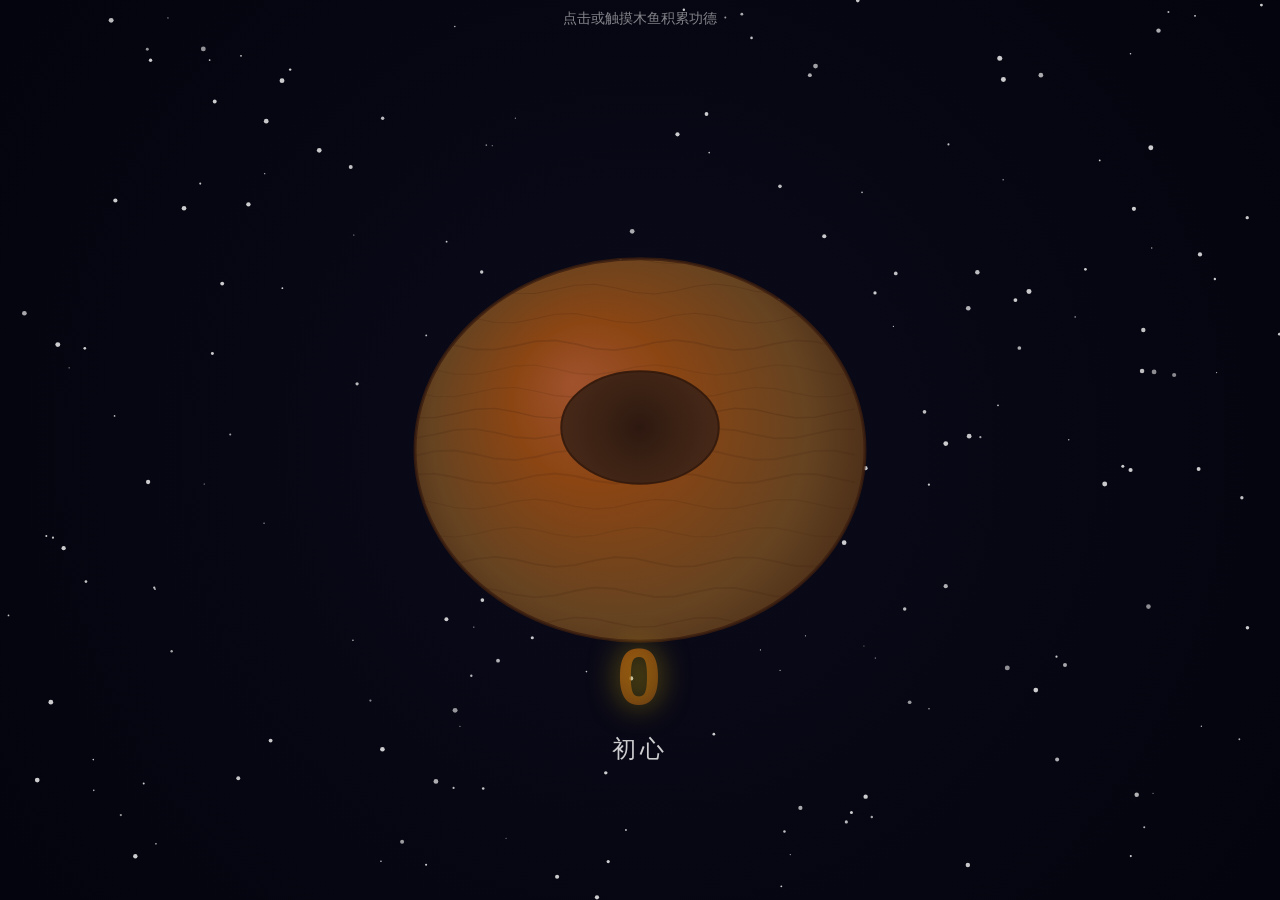
==== muyu/index.html @ 573bbde0 "rename" ====
<!doctype html>
<html lang="zh-CN">
  <head>
    <meta charset="UTF-8" />
    <meta
      name="viewport"
      content="width=device-width, initial-scale=1.0, maximum-scale=1.0, user-scalable=no"
    />
    <title>无限进化·仿真木鱼</title>
    <style>
      :root {
        --phase1-primary: #8b4513;
        --phase1-secondary: #a0522d;
        --phase2-primary: #cd7f32;
        --phase2-secondary: #ffd700;
        --phase3-primary: #00ffff;
        --phase3-secondary: #ff00ff;
        --phase4-primary: #9400d3;
        --phase4-secondary: #4b0082;
      }

      * {
        margin: 0;
        padding: 0;
        box-sizing: border-box;
        -webkit-tap-highlight-color: transparent;
      }

      html,
      body {
        width: 100%;
        height: 100%;
        overflow: hidden;
        font-family: "PingFang SC", "Microsoft YaHei", sans-serif;
        background: #0a0a0f;
        touch-action: none;
        user-select: none;
        -webkit-user-select: none;
      }

      #mainCanvas {
        position: fixed;
        top: 0;
        left: 0;
        width: 100%;
        height: 100%;
        touch-action: none;
      }

      .ui-layer {
        position: fixed;
        pointer-events: none;
        z-index: 10;
      }

      #counter {
        bottom: 15%;
        left: 50%;
        transform: translateX(-50%);
        text-align: center;
        color: #fff;
      }

      #meritCount {
        font-size: clamp(48px, 12vw, 80px);
        font-weight: 900;
        background: linear-gradient(135deg, #ffd700, #ffa500);
        -webkit-background-clip: text;
        -webkit-text-fill-color: transparent;
        background-clip: text;
        text-shadow: 0 0 30px rgba(255, 215, 0, 0.5);
        letter-spacing: 2px;
      }

      #phaseName {
        font-size: clamp(16px, 4vw, 24px);
        margin-top: 10px;
        opacity: 0.8;
        letter-spacing: 4px;
        transition: all 0.5s ease;
      }

      #combo {
        top: 20%;
        left: 50%;
        transform: translateX(-50%);
        font-size: clamp(32px, 8vw, 64px);
        font-weight: 900;
        color: #ff4500;
        text-shadow:
          0 0 20px #ff4500,
          0 0 40px #ff6347;
        opacity: 0;
        transition: opacity 0.3s ease;
      }

      #combo.active {
        opacity: 1;
        animation: comboPulse 0.3s ease infinite;
      }

      @keyframes comboPulse {
        0%,
        100% {
          transform: translateX(-50%) scale(1);
        }
        50% {
          transform: translateX(-50%) scale(1.2);
        }
      }

      .float-text {
        position: fixed;
        font-size: clamp(20px, 5vw, 32px);
        font-weight: bold;
        pointer-events: none;
        z-index: 20;
        animation: floatUp 1.5s ease-out forwards;
      }

      @keyframes floatUp {
        0% {
          opacity: 1;
          transform: translateY(0) scale(1);
        }
        100% {
          opacity: 0;
          transform: translateY(-100px) scale(1.5);
        }
      }

      .zen-quote {
        position: fixed;
        left: 50%;
        top: 40%;
        transform: translate(-50%, -50%);
        font-size: clamp(18px, 4.5vw, 28px);
        color: #e0e0e0;
        text-align: center;
        pointer-events: none;
        z-index: 15;
        opacity: 0;
        white-space: nowrap;
        text-shadow: 0 0 10px rgba(255, 255, 255, 0.5);
      }

      .zen-quote.show {
        animation: zenFade 4s ease-in-out forwards;
      }

      @keyframes zenFade {
        0% {
          opacity: 0;
          transform: translate(-50%, -50%) translateY(20px);
        }
        20% {
          opacity: 1;
          transform: translate(-50%, -50%) translateY(0);
        }
        80% {
          opacity: 1;
        }
        100% {
          opacity: 0;
          transform: translate(-50%, -50%) translateY(-30px);
        }
      }

      #instructions {
        top: 10px;
        left: 50%;
        transform: translateX(-50%);
        font-size: 14px;
        color: rgba(255, 255, 255, 0.5);
        text-align: center;
      }
    </style>
  </head>
  <body>
    <canvas id="mainCanvas"></canvas>

    <div id="counter" class="ui-layer">
      <div id="meritCount">0</div>
      <div id="phaseName">初心</div>
    </div>

    <div id="combo" class="ui-layer"></div>

    <div id="instructions" class="ui-layer">点击或触摸木鱼积累功德</div>

    <script>
      ;(function () {
        "use strict"

        const State = {
          meritCount: 0,
          phase: 1,
          combo: 0,
          lastHitTime: 0,
          comboTimer: null,
          isPressed: false,
          springX: 0,
          springY: 0,
          springVx: 0,
          springVy: 0,
          deformation: 0,
          rotation: 0,
          glowIntensity: 0,
          particles: [],
          stars: [],
          codeRainChars: [],
          zenQuotes: [
            "Debug 即是修行",
            "404 Not Found, But Peace Found",
            "心无 Bug 自凉",
            "代码本无相，功德在其中",
            "变量皆空，常量永恒",
            "递归深处见真我",
            "内存释放，执念亦放",
            "算法无边，回向众生",
            "Git Push，业力清零",
            "编译通过，立地成佛",
          ],
        }

        const SPRING_CONFIG = {
          1: { stiffness: 0.15, damping: 0.85 },
          2: { stiffness: 0.25, damping: 0.8 },
          3: { stiffness: 0.1, damping: 0.7 },
          4: { stiffness: 0.05, damping: 0.6 },
        }

        const canvas = document.getElementById("mainCanvas")
        const ctx = canvas.getContext("2d")
        const meritCountEl = document.getElementById("meritCount")
        const phaseNameEl = document.getElementById("phaseName")
        const comboEl = document.getElementById("combo")

        let width, height, centerX, centerY, mokugyoRadius

        class AudioEngine {
          constructor() {
            this.ctx = null
            this.initialized = false
          }

          init() {
            if (this.initialized) return
            try {
              this.ctx = new (
                window.AudioContext || window.webkitAudioContext
              )()
              this.initialized = true
            } catch (e) {
              console.warn("Web Audio API not supported")
            }
          }

          playWoodSound() {
            if (!this.ctx) return
            const now = this.ctx.currentTime

            const osc = this.ctx.createOscillator()
            const gain = this.ctx.createGain()
            const filter = this.ctx.createBiquadFilter()

            osc.type = "triangle"
            osc.frequency.setValueAtTime(180, now)
            osc.frequency.exponentialRampToValueAtTime(80, now + 0.15)

            filter.type = "lowpass"
            filter.frequency.setValueAtTime(800, now)
            filter.Q.value = 1

            gain.gain.setValueAtTime(0.6, now)
            gain.gain.exponentialRampToValueAtTime(0.01, now + 0.3)

            osc.connect(filter)
            filter.connect(gain)
            gain.connect(this.ctx.destination)

            osc.start(now)
            osc.stop(now + 0.3)
          }

          playBronzeSound() {
            if (!this.ctx) return
            const now = this.ctx.currentTime

            const osc1 = this.ctx.createOscillator()
            const osc2 = this.ctx.createOscillator()
            const gain = this.ctx.createGain()
            const filter = this.ctx.createBiquadFilter()

            osc1.type = "square"
            osc1.frequency.setValueAtTime(880, now)
            osc2.type = "sine"
            osc2.frequency.setValueAtTime(1320, now)

            filter.type = "highpass"
            filter.frequency.setValueAtTime(400, now)

            gain.gain.setValueAtTime(0.3, now)
            gain.gain.exponentialRampToValueAtTime(0.01, now + 0.8)

            osc1.connect(filter)
            osc2.connect(filter)
            filter.connect(gain)
            gain.connect(this.ctx.destination)

            osc1.start(now)
            osc1.stop(now + 0.1)
            osc2.start(now)
            osc2.stop(now + 0.8)

            this.playReverb()
          }

          playReverb() {
            if (!this.ctx) return
            const now = this.ctx.currentTime
            const convolver = this.ctx.createConvolver()
            const rate = this.ctx.sampleRate
            const length = rate * 1.5
            const impulse = this.ctx.createBuffer(2, length, rate)

            for (let channel = 0; channel < 2; channel++) {
              const channelData = impulse.getChannelData(channel)
              for (let i = 0; i < length; i++) {
                channelData[i] =
                  (Math.random() * 2 - 1) * Math.pow(1 - i / length, 2)
              }
            }

            convolver.buffer = impulse
            const gain = this.ctx.createGain()
            gain.gain.setValueAtTime(0.15, now)

            const noise = this.ctx.createOscillator()
            noise.frequency.setValueAtTime(440, now)
            const noiseGain = this.ctx.createGain()
            noiseGain.gain.setValueAtTime(0.05, now)
            noiseGain.gain.exponentialRampToValueAtTime(0.001, now + 0.1)

            noise.connect(noiseGain)
            noiseGain.connect(convolver)
            convolver.connect(gain)
            gain.connect(this.ctx.destination)

            noise.start(now)
            noise.stop(now + 0.1)
          }

          playCyberSound() {
            if (!this.ctx) return
            const now = this.ctx.currentTime

            const carrier = this.ctx.createOscillator()
            const modulator = this.ctx.createOscillator()
            const modGain = this.ctx.createGain()
            const gain = this.ctx.createGain()

            carrier.type = "sine"
            carrier.frequency.setValueAtTime(440, now)

            modulator.type = "sine"
            modulator.frequency.setValueAtTime(110, now)

            modGain.gain.setValueAtTime(200, now)

            gain.gain.setValueAtTime(0.4, now)
            gain.gain.exponentialRampToValueAtTime(0.01, now + 0.5)

            modulator.connect(modGain)
            modGain.connect(carrier.frequency)
            carrier.connect(gain)
            gain.connect(this.ctx.destination)

            carrier.start(now)
            modulator.start(now)
            carrier.stop(now + 0.5)
            modulator.stop(now + 0.5)
          }

          playCosmicSound() {
            if (!this.ctx) return
            const now = this.ctx.currentTime

            const frequencies = [65.41, 82.41, 98, 130.81]
            const masterGain = this.ctx.createGain()
            masterGain.gain.setValueAtTime(0.2, now)
            masterGain.gain.exponentialRampToValueAtTime(0.01, now + 2)

            frequencies.forEach((freq, i) => {
              const osc = this.ctx.createOscillator()
              const gain = this.ctx.createGain()
              const lfo = this.ctx.createOscillator()
              const lfoGain = this.ctx.createGain()

              osc.type = "sine"
              osc.frequency.setValueAtTime(freq, now)

              lfo.type = "sine"
              lfo.frequency.setValueAtTime(0.5 + i * 0.2, now)

              lfoGain.gain.setValueAtTime(0.1, now)

              gain.gain.setValueAtTime(0.15 / (i + 1), now)

              lfo.connect(lfoGain)
              lfoGain.connect(gain.gain)
              osc.connect(gain)
              gain.connect(masterGain)

              osc.start(now)
              lfo.start(now)
              osc.stop(now + 2)
              lfo.stop(now + 2)
            })

            masterGain.connect(this.ctx.destination)
          }

          play(phase) {
            this.init()
            switch (phase) {
              case 1:
                this.playWoodSound()
                break
              case 2:
                this.playBronzeSound()
                break
              case 3:
                this.playCyberSound()
                break
              case 4:
                this.playCosmicSound()
                break
            }
          }
        }

        const audioEngine = new AudioEngine()

        class Particle {
          constructor(x, y, type) {
            this.x = x
            this.y = y
            this.type = type
            this.life = 1
            this.maxLife = 1

            switch (type) {
              case "wood":
                this.vx = (Math.random() - 0.5) * 4
                this.vy = (Math.random() - 0.5) * 4 - 2
                this.gravity = 0.15
                this.size = Math.random() * 4 + 2
                this.color = `hsl(${25 + Math.random() * 15}, ${50 + Math.random() * 30}%, ${30 + Math.random() * 20}%)`
                this.decay = 0.02
                break
              case "bronze":
                const angle = Math.random() * Math.PI * 2
                const speed = Math.random() * 8 + 4
                this.vx = Math.cos(angle) * speed
                this.vy = Math.sin(angle) * speed
                this.gravity = 0.1
                this.size = Math.random() * 3 + 1
                this.color = `hsl(${40 + Math.random() * 20}, 100%, ${50 + Math.random() * 30}%)`
                this.decay = 0.025
                break
              case "cyber":
                this.vx = (Math.random() - 0.5) * 2
                this.vy = -Math.random() * 4 - 2
                this.gravity = -0.02
                this.size = 12
                this.char = Math.random() > 0.5 ? "0" : "1"
                this.color = Math.random() > 0.5 ? "#00FFFF" : "#FF00FF"
                this.decay = 0.015
                break
              case "cosmic":
                const dx = centerX - x
                const dy = centerY - y
                const dist = Math.sqrt(dx * dx + dy * dy) || 1
                this.vx = (dx / dist) * (Math.random() * 3 + 2)
                this.vy = (dy / dist) * (Math.random() * 3 + 2)
                this.gravity = 0
                this.size = Math.random() * 3 + 1
                this.color = `hsl(${Math.random() * 360}, 80%, 70%)`
                this.decay = 0.02
                break
            }
          }

          update() {
            this.x += this.vx
            this.y += this.vy
            this.vy += this.gravity
            this.life -= this.decay

            if (this.type === "cosmic") {
              const dx = centerX - this.x
              const dy = centerY - this.y
              const dist = Math.sqrt(dx * dx + dy * dy) || 1
              this.vx += (dx / dist) * 0.5
              this.vy += (dy / dist) * 0.5
            }

            return this.life > 0
          }

          draw(ctx) {
            ctx.save()
            ctx.globalAlpha = this.life

            if (this.type === "cyber") {
              ctx.font = `${this.size}px monospace`
              ctx.fillStyle = this.color
              ctx.shadowColor = this.color
              ctx.shadowBlur = 10
              ctx.fillText(this.char, this.x, this.y)
            } else {
              ctx.fillStyle = this.color
              if (this.type === "bronze") {
                ctx.shadowColor = this.color
                ctx.shadowBlur = 8
              }
              ctx.beginPath()
              ctx.arc(this.x, this.y, this.size, 0, Math.PI * 2)
              ctx.fill()
            }

            ctx.restore()
          }
        }

        function initCanvas() {
          width = canvas.width = window.innerWidth
          height = canvas.height = window.innerHeight
          centerX = width / 2
          centerY = height / 2
          mokugyoRadius = Math.min(width, height) * 0.25

          initStars()
        }

        function initStars() {
          State.stars = []
          for (let i = 0; i < 200; i++) {
            State.stars.push({
              x: Math.random() * width,
              y: Math.random() * height,
              size: Math.random() * 2 + 0.5,
              brightness: Math.random(),
              speed: Math.random() * 0.02 + 0.005,
            })
          }
        }

        function getPhase(count) {
          if (count < 100) return 1
          if (count < 500) return 2
          if (count < 1000) return 3
          return 4
        }

        function getPhaseName(phase) {
          const names = ["", "初心", "青铜", "赛博", "宇宙"]
          return names[phase]
        }

        function getPhaseColor(phase) {
          const colors = [
            "",
            {
              primary: "#8B4513",
              secondary: "#A0522D",
              glow: "rgba(139, 69, 19, 0.5)",
            },
            {
              primary: "#CD7F32",
              secondary: "#FFD700",
              glow: "rgba(255, 215, 0, 0.5)",
            },
            {
              primary: "#00FFFF",
              secondary: "#FF00FF",
              glow: "rgba(0, 255, 255, 0.5)",
            },
            {
              primary: "#9400D3",
              secondary: "#4B0082",
              glow: "rgba(148, 0, 211, 0.5)",
            },
          ]
          return colors[phase]
        }

        function drawBackground() {
          const gradient = ctx.createRadialGradient(
            centerX,
            centerY,
            0,
            centerX,
            centerY,
            Math.max(width, height),
          )

          if (State.phase === 4) {
            gradient.addColorStop(0, "#1a0033")
            gradient.addColorStop(0.5, "#0d001a")
            gradient.addColorStop(1, "#000000")
          } else {
            gradient.addColorStop(0, "#0a0a1a")
            gradient.addColorStop(0.5, "#050510")
            gradient.addColorStop(1, "#000005")
          }

          ctx.fillStyle = gradient
          ctx.fillRect(0, 0, width, height)

          State.stars.forEach((star) => {
            star.brightness += star.speed
            const alpha = (Math.sin(star.brightness) + 1) / 2

            ctx.beginPath()
            ctx.arc(star.x, star.y, star.size, 0, Math.PI * 2)
            ctx.fillStyle = `rgba(255, 255, 255, ${alpha * 0.8})`
            ctx.fill()
          })

          if (State.phase >= 3) {
            drawNebula()
          }
        }

        function drawNebula() {
          const time = Date.now() * 0.001
          ctx.save()
          ctx.globalAlpha = 0.1

          for (let i = 0; i < 3; i++) {
            const x = centerX + Math.sin(time + i * 2) * 100
            const y = centerY + Math.cos(time + i * 2) * 100
            const gradient = ctx.createRadialGradient(x, y, 0, x, y, 200)

            if (State.phase === 3) {
              gradient.addColorStop(
                0,
                i % 2 === 0
                  ? "rgba(0, 255, 255, 0.3)"
                  : "rgba(255, 0, 255, 0.3)",
              )
            } else {
              gradient.addColorStop(
                0,
                `hsla(${(time * 50 + i * 120) % 360}, 80%, 50%, 0.3)`,
              )
            }
            gradient.addColorStop(1, "transparent")

            ctx.fillStyle = gradient
            ctx.fillRect(0, 0, width, height)
          }

          ctx.restore()
        }

        function drawMokugyo() {
          ctx.save()
          ctx.translate(centerX, centerY)

          const config = SPRING_CONFIG[State.phase]
          State.springVx += -State.springX * config.stiffness
          State.springVy += -State.springY * config.stiffness
          State.springVx *= config.damping
          State.springVy *= config.damping
          State.springX += State.springVx
          State.springY += State.springVy

          const scaleX = 1 + State.springX * 0.1
          const scaleY = 1 + State.springY * 0.1

          ctx.scale(scaleX, scaleY)

          switch (State.phase) {
            case 1:
              drawWoodMokugyo()
              break
            case 2:
              drawBronzeMokugyo()
              break
            case 3:
              drawCyberMokugyo()
              break
            case 4:
              drawCosmicMokugyo()
              break
          }

          ctx.restore()
        }

        function drawWoodMokugyo() {
          const r = mokugyoRadius

          ctx.save()

          const woodGradient = ctx.createRadialGradient(
            -r * 0.3,
            -r * 0.3,
            0,
            0,
            0,
            r * 1.2,
          )
          woodGradient.addColorStop(0, "#A0522D")
          woodGradient.addColorStop(0.3, "#8B4513")
          woodGradient.addColorStop(0.7, "#654321")
          woodGradient.addColorStop(1, "#3D2314")

          ctx.beginPath()
          ctx.ellipse(0, 0, r, r * 0.85, 0, 0, Math.PI * 2)
          ctx.fillStyle = woodGradient
          ctx.fill()

          drawWoodGrain(r)

          ctx.beginPath()
          ctx.ellipse(0, 0, r, r * 0.85, 0, 0, Math.PI * 2)
          ctx.strokeStyle = "rgba(60, 30, 15, 0.8)"
          ctx.lineWidth = 3
          ctx.stroke()

          const hollowGradient = ctx.createRadialGradient(
            0,
            -r * 0.1,
            0,
            0,
            -r * 0.1,
            r * 0.4,
          )
          hollowGradient.addColorStop(0, "#2D1810")
          hollowGradient.addColorStop(0.5, "#3D2314")
          hollowGradient.addColorStop(1, "#4A2A1A")

          ctx.beginPath()
          ctx.ellipse(0, -r * 0.1, r * 0.35, r * 0.25, 0, 0, Math.PI * 2)
          ctx.fillStyle = hollowGradient
          ctx.fill()
          ctx.strokeStyle = "rgba(50, 25, 12, 0.9)"
          ctx.lineWidth = 2
          ctx.stroke()

          ctx.restore()
        }

        function drawWoodGrain(r) {
          ctx.save()
          ctx.clip()

          for (let i = 0; i < 15; i++) {
            const y = -r * 0.85 + i * ((r * 1.7) / 15)
            const wave = Math.sin(i * 0.5) * 10

            ctx.beginPath()
            ctx.moveTo(-r, y + wave)

            for (let x = -r; x <= r; x += 20) {
              const waveY = y + Math.sin((x + i * 20) * 0.05) * 5 + wave
              ctx.lineTo(x, waveY)
            }

            ctx.strokeStyle = `rgba(60, 30, 15, ${0.1 + Math.random() * 0.1})`
            ctx.lineWidth = 1 + Math.random()
            ctx.stroke()
          }

          ctx.restore()
        }

        function drawBronzeMokugyo() {
          const r = mokugyoRadius
          const time = Date.now() * 0.001

          ctx.save()

          const glowIntensity = Math.sin(time * 2) * 0.2 + 0.3
          ctx.shadowColor = "#FFD700"
          ctx.shadowBlur = 30 * glowIntensity + State.glowIntensity * 50

          const bronzeGradient = ctx.createRadialGradient(
            -r * 0.3,
            -r * 0.3,
            0,
            0,
            0,
            r * 1.2,
          )
          bronzeGradient.addColorStop(0, "#E8C87A")
          bronzeGradient.addColorStop(0.3, "#CD7F32")
          bronzeGradient.addColorStop(0.6, "#8B5A2B")
          bronzeGradient.addColorStop(1, "#5C4033")

          ctx.beginPath()
          ctx.ellipse(0, 0, r, r * 0.85, 0, 0, Math.PI * 2)
          ctx.fillStyle = bronzeGradient
          ctx.fill()

          drawBronzePatina(r)
          drawInscriptions(r)

          ctx.beginPath()
          ctx.ellipse(0, 0, r, r * 0.85, 0, 0, Math.PI * 2)
          ctx.strokeStyle = "#FFD700"
          ctx.lineWidth = 3
          ctx.stroke()

          const hollowGradient = ctx.createRadialGradient(
            0,
            -r * 0.1,
            0,
            0,
            -r * 0.1,
            r * 0.4,
          )
          hollowGradient.addColorStop(0, "#2A1F14")
          hollowGradient.addColorStop(0.5, "#3D2B1F")
          hollowGradient.addColorStop(1, "#5C4033")

          ctx.shadowBlur = 0
          ctx.beginPath()
          ctx.ellipse(0, -r * 0.1, r * 0.35, r * 0.25, 0, 0, Math.PI * 2)
          ctx.fillStyle = hollowGradient
          ctx.fill()
          ctx.strokeStyle = "#8B5A2B"
          ctx.lineWidth = 2
          ctx.stroke()

          ctx.restore()
        }

        function drawBronzePatina(r) {
          ctx.save()

          const patinaSpots = [
            { x: r * 0.5, y: r * 0.3, size: r * 0.2 },
            { x: -r * 0.4, y: -r * 0.2, size: r * 0.15 },
            { x: r * 0.2, y: -r * 0.4, size: r * 0.12 },
          ]

          patinaSpots.forEach((spot) => {
            const gradient = ctx.createRadialGradient(
              spot.x,
              spot.y,
              0,
              spot.x,
              spot.y,
              spot.size,
            )
            gradient.addColorStop(0, "rgba(0, 128, 128, 0.3)")
            gradient.addColorStop(1, "transparent")

            ctx.fillStyle = gradient
            ctx.beginPath()
            ctx.arc(spot.x, spot.y, spot.size, 0, Math.PI * 2)
            ctx.fill()
          })

          ctx.restore()
        }

        function drawInscriptions(r) {
          ctx.save()
          ctx.font = `${r * 0.12}px serif`
          ctx.fillStyle = "rgba(255, 215, 0, 0.6)"
          ctx.textAlign = "center"
          ctx.textBaseline = "middle"

          const chars = ["福", "德", "禅", "心"]
          const angleOffset = Math.PI * 0.15

          chars.forEach((char, i) => {
            const angle =
              (i / chars.length) * Math.PI * 2 - Math.PI / 2 + angleOffset
            const x = Math.cos(angle) * r * 0.7
            const y = Math.sin(angle) * r * 0.55

            ctx.save()
            ctx.translate(x, y)
            ctx.rotate(angle + Math.PI / 2)
            ctx.fillText(char, 0, 0)
            ctx.restore()
          })

          ctx.restore()
        }

        function drawCyberMokugyo() {
          const r = mokugyoRadius
          const time = Date.now() * 0.001

          ctx.save()

          ctx.shadowColor = "#00FFFF"
          ctx.shadowBlur = 20 + State.glowIntensity * 30

          ctx.strokeStyle = "#00FFFF"
          ctx.lineWidth = 2
          ctx.beginPath()
          ctx.ellipse(0, 0, r, r * 0.85, 0, 0, Math.PI * 2)
          ctx.stroke()

          ctx.strokeStyle = "#FF00FF"
          ctx.lineWidth = 1
          ctx.beginPath()
          ctx.ellipse(0, 0, r * 0.95, r * 0.8, 0, 0, Math.PI * 2)
          ctx.stroke()

          drawCyberGrid(r, time)
          drawDataFlow(r, time)

          ctx.shadowBlur = 0
          ctx.strokeStyle = "#00FFFF"
          ctx.lineWidth = 2
          ctx.beginPath()
          ctx.ellipse(0, -r * 0.1, r * 0.35, r * 0.25, 0, 0, Math.PI * 2)
          ctx.stroke()

          ctx.strokeStyle = "#FF00FF"
          ctx.lineWidth = 1
          ctx.beginPath()
          ctx.ellipse(0, -r * 0.1, r * 0.3, r * 0.2, 0, 0, Math.PI * 2)
          ctx.stroke()

          ctx.fillStyle = "rgba(0, 255, 255, 0.1)"
          ctx.beginPath()
          ctx.ellipse(0, -r * 0.1, r * 0.25, r * 0.15, 0, 0, Math.PI * 2)
          ctx.fill()

          ctx.restore()
        }

        function drawCyberGrid(r, time) {
          ctx.save()

          const segments = 24
          ctx.strokeStyle = "rgba(0, 255, 255, 0.3)"
          ctx.lineWidth = 0.5

          for (let i = 0; i < segments; i++) {
            const angle = (i / segments) * Math.PI * 2
            const x1 = Math.cos(angle) * r * 0.3
            const y1 = Math.sin(angle) * r * 0.25
            const x2 = Math.cos(angle) * r
            const y2 = Math.sin(angle) * r * 0.85

            ctx.beginPath()
            ctx.moveTo(x1, y1)
            ctx.lineTo(x2, y2)
            ctx.stroke()
          }

          for (let i = 1; i < 5; i++) {
            const ratio = i / 5
            ctx.beginPath()
            ctx.ellipse(0, 0, r * ratio, r * 0.85 * ratio, 0, 0, Math.PI * 2)
            ctx.stroke()
          }

          ctx.restore()
        }

        function drawDataFlow(r, time) {
          ctx.save()

          const flowCount = 8
          for (let i = 0; i < flowCount; i++) {
            const baseAngle = (i / flowCount) * Math.PI * 2
            const flowProgress = (time * 0.5 + i * 0.2) % 1

            const x = Math.cos(baseAngle) * r * flowProgress
            const y = Math.sin(baseAngle) * r * 0.85 * flowProgress

            const gradient = ctx.createRadialGradient(x, y, 0, x, y, 15)
            gradient.addColorStop(
              0,
              i % 2 === 0 ? "rgba(0, 255, 255, 0.8)" : "rgba(255, 0, 255, 0.8)",
            )
            gradient.addColorStop(1, "transparent")

            ctx.fillStyle = gradient
            ctx.beginPath()
            ctx.arc(x, y, 15, 0, Math.PI * 2)
            ctx.fill()
          }

          ctx.restore()
        }

        function drawCosmicMokugyo() {
          const r = mokugyoRadius
          const time = Date.now() * 0.001

          ctx.save()

          State.rotation += 0.01

          drawBlackHole(r, time)
          drawAccretionDisk(r, time)
          drawGravitationalLensing(r, time)

          ctx.restore()
        }

        function drawBlackHole(r, time) {
          const gradient = ctx.createRadialGradient(0, 0, 0, 0, 0, r * 0.4)
          gradient.addColorStop(0, "#000000")
          gradient.addColorStop(0.7, "#0a001a")
          gradient.addColorStop(1, "transparent")

          ctx.fillStyle = gradient
          ctx.beginPath()
          ctx.arc(0, 0, r * 0.4, 0, Math.PI * 2)
          ctx.fill()

          ctx.fillStyle = "#000000"
          ctx.beginPath()
          ctx.arc(0, 0, r * 0.25, 0, Math.PI * 2)
          ctx.fill()
        }

        function drawAccretionDisk(r, time) {
          ctx.save()

          for (let ring = 0; ring < 3; ring++) {
            const ringRadius = r * (0.5 + ring * 0.15)
            const segments = 60

            ctx.beginPath()
            for (let i = 0; i <= segments; i++) {
              const angle =
                (i / segments) * Math.PI * 2 + State.rotation * (1 + ring * 0.3)
              const wobble = Math.sin(angle * 3 + time * 2) * 5
              const x = Math.cos(angle) * (ringRadius + wobble)
              const y = Math.sin(angle) * (ringRadius * 0.4 + wobble * 0.4)

              if (i === 0) ctx.moveTo(x, y)
              else ctx.lineTo(x, y)
            }
            ctx.closePath()

            const hue = (time * 30 + ring * 40) % 360
            ctx.strokeStyle = `hsla(${hue}, 80%, 60%, ${0.8 - ring * 0.2})`
            ctx.lineWidth = 3 - ring * 0.5
            ctx.shadowColor = `hsl(${hue}, 80%, 60%)`
            ctx.shadowBlur = 20
            ctx.stroke()
          }

          ctx.restore()
        }

        function drawGravitationalLensing(r, time) {
          ctx.save()

          const starCount = 30
          for (let i = 0; i < starCount; i++) {
            const angle = (i / starCount) * Math.PI * 2 + time * 0.1
            const dist = r * (0.8 + Math.sin(time + i) * 0.2)

            const x = Math.cos(angle) * dist
            const y = Math.sin(angle) * dist * 0.6

            const brightness = (Math.sin(time * 3 + i * 2) + 1) / 2

            ctx.fillStyle = `rgba(255, 255, 255, ${brightness * 0.8})`
            ctx.beginPath()
            ctx.arc(x, y, 1 + brightness * 2, 0, Math.PI * 2)
            ctx.fill()
          }

          ctx.restore()
        }

        function spawnParticles(x, y, count) {
          const types = ["", "wood", "bronze", "cyber", "cosmic"]
          const type = types[State.phase]

          for (let i = 0; i < count; i++) {
            State.particles.push(new Particle(x, y, type))
          }
        }

        function updateParticles() {
          State.particles = State.particles.filter((p) => p.update())
        }

        function drawParticles() {
          State.particles.forEach((p) => p.draw(ctx))
        }

        function createFloatText(x, y, text) {
          const el = document.createElement("div")
          el.className = "float-text"
          el.textContent = text
          el.style.left = x + "px"
          el.style.top = y + "px"

          const colors = ["", "#8B4513", "#FFD700", "#00FFFF", "#9400D3"]
          el.style.color = colors[State.phase]
          el.style.textShadow = `0 0 10px ${colors[State.phase]}`

          document.body.appendChild(el)

          setTimeout(() => el.remove(), 1500)
        }

        function showZenQuote() {
          const existing = document.querySelector(".zen-quote")
          if (existing) existing.remove()

          const quote =
            State.zenQuotes[Math.floor(Math.random() * State.zenQuotes.length)]
          const el = document.createElement("div")
          el.className = "zen-quote"
          el.textContent = quote
          document.body.appendChild(el)

          requestAnimationFrame(() => el.classList.add("show"))

          setTimeout(() => el.remove(), 4000)
        }

        function updateCounter() {
          meritCountEl.textContent = State.meritCount
          phaseNameEl.textContent = getPhaseName(State.phase)

          const colors = ["", "#8B4513", "#FFD700", "#00FFFF", "#9400D3"]
          const gradient = `linear-gradient(135deg, ${colors[State.phase]}, ${colors[State.phase]}88)`
          meritCountEl.style.background = gradient
          meritCountEl.style.webkitBackgroundClip = "text"
          meritCountEl.style.backgroundClip = "text"
        }

        function triggerCombo(count) {
          comboEl.textContent = `COMBO x${count}`
          comboEl.classList.add("active")

          clearTimeout(State.comboTimer)
          State.comboTimer = setTimeout(() => {
            comboEl.classList.remove("active")
          }, 1000)
        }

        function handleHit(x, y) {
          audioEngine.init()

          State.meritCount++
          const newPhase = getPhase(State.meritCount)

          if (newPhase !== State.phase) {
            State.phase = newPhase
            updateCounter()
          }

          const now = Date.now()
          if (now - State.lastHitTime < 200) {
            State.combo++
            if (State.combo >= 5) {
              triggerCombo(State.combo)
            }
          } else {
            State.combo = 1
          }
          State.lastHitTime = now

          State.springVx += 0.5
          State.springVy += 0.3
          State.glowIntensity = 1

          audioEngine.play(State.phase)

          const particleCount =
            State.phase === 4 ? 30 : State.phase === 3 ? 20 : 15
          spawnParticles(centerX, centerY, particleCount)

          createFloatText(
            centerX + (Math.random() - 0.5) * 100,
            centerY - mokugyoRadius,
            State.combo > 5 ? `+${State.combo}` : "+1",
          )

          if (State.meritCount % 50 === 0) {
            showZenQuote()
          }

          updateCounter()

          if (navigator.vibrate) {
            const patterns = ["", [30], [80], [], [150]]
            if (patterns[State.phase]) {
              navigator.vibrate(patterns[State.phase])
            }
          }
        }

        function handleInput(e) {
          e.preventDefault()

          let x, y
          if (e.touches) {
            x = e.touches[0].clientX
            y = e.touches[0].clientY
          } else {
            x = e.clientX
            y = e.clientY
          }

          const dx = x - centerX
          const dy = y - centerY
          const dist = Math.sqrt(dx * dx + dy * dy)

          if (dist < mokugyoRadius * 1.2) {
            handleHit(x, y)
          }
        }

        function setupEventListeners() {
          canvas.addEventListener("mousedown", handleInput)
          canvas.addEventListener("touchstart", handleInput, { passive: false })

          document.addEventListener("keydown", (e) => {
            if (e.code === "Space") {
              e.preventDefault()
              handleHit(centerX, centerY)
            }
          })

          window.addEventListener("resize", () => {
            initCanvas()
          })
        }

        function gameLoop() {
          ctx.clearRect(0, 0, width, height)

          drawBackground()
          drawMokugyo()
          updateParticles()
          drawParticles()

          State.glowIntensity *= 0.95

          requestAnimationFrame(gameLoop)
        }

        function init() {
          initCanvas()
          setupEventListeners()
          updateCounter()
          gameLoop()
        }

        if (document.readyState === "loading") {
          document.addEventListener("DOMContentLoaded", init)
        } else {
          init()
        }
      })()
    </script>
  </body>
</html>
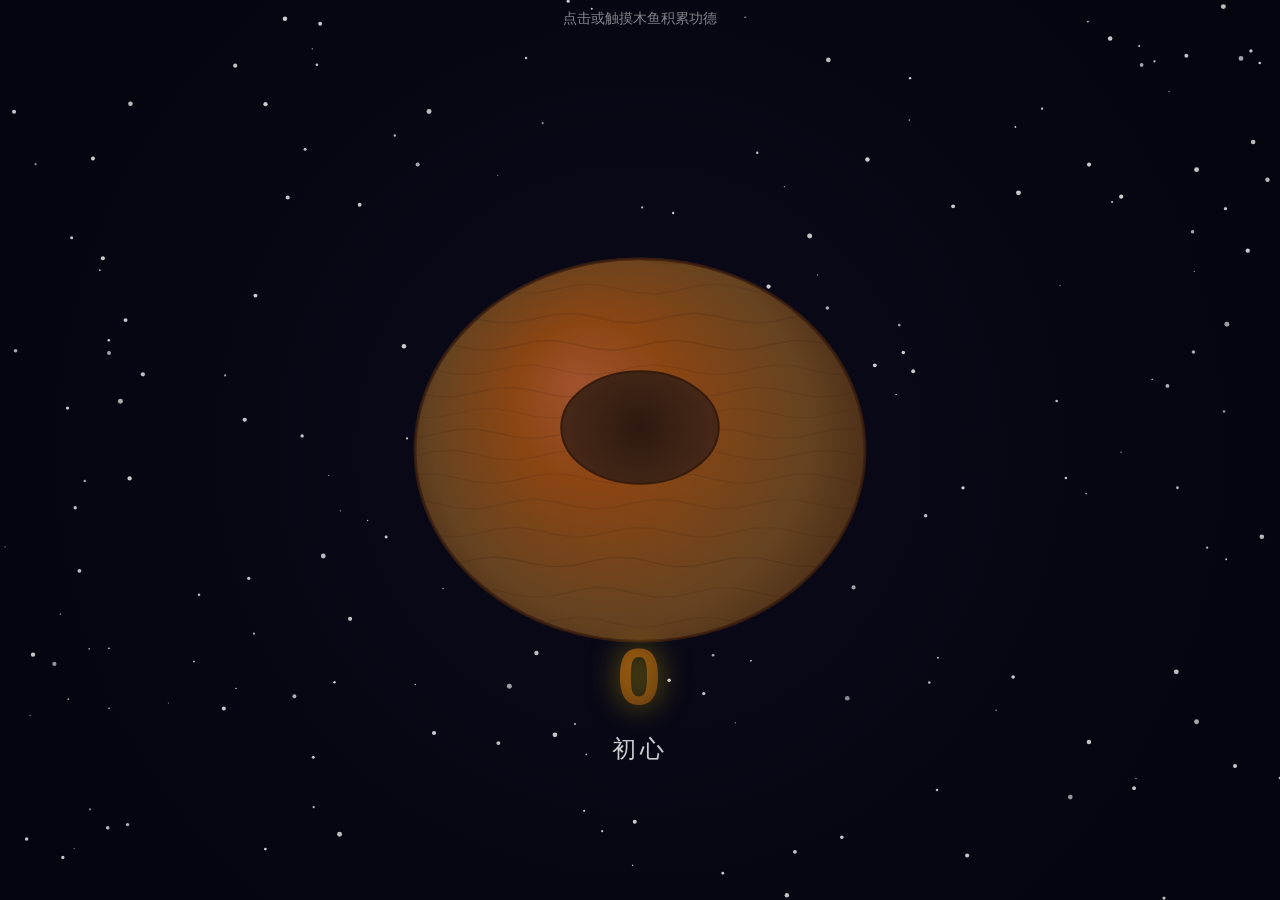
==== commit 447b3302: "升级效果" ====
--- a/muyu/index.html
+++ b/muyu/index.html
@@ -7,6 +7,7 @@
       content="width=device-width, initial-scale=1.0, maximum-scale=1.0, user-scalable=no"
     />
     <title>无限进化·仿真木鱼</title>
+    <link rel="stylesheet" href="styles.css">
     <style>
       :root {
         --phase1-primary: #8b4513;
@@ -188,1086 +189,6 @@
 
     <div id="instructions" class="ui-layer">点击或触摸木鱼积累功德</div>
 
-    <script>
-      ;(function () {
-        "use strict"
-
-        const State = {
-          meritCount: 0,
-          phase: 1,
-          combo: 0,
-          lastHitTime: 0,
-          comboTimer: null,
-          isPressed: false,
-          springX: 0,
-          springY: 0,
-          springVx: 0,
-          springVy: 0,
-          deformation: 0,
-          rotation: 0,
-          glowIntensity: 0,
-          particles: [],
-          stars: [],
-          codeRainChars: [],
-          zenQuotes: [
-            "Debug 即是修行",
-            "404 Not Found, But Peace Found",
-            "心无 Bug 自凉",
-            "代码本无相，功德在其中",
-            "变量皆空，常量永恒",
-            "递归深处见真我",
-            "内存释放，执念亦放",
-            "算法无边，回向众生",
-            "Git Push，业力清零",
-            "编译通过，立地成佛",
-          ],
-        }
-
-        const SPRING_CONFIG = {
-          1: { stiffness: 0.15, damping: 0.85 },
-          2: { stiffness: 0.25, damping: 0.8 },
-          3: { stiffness: 0.1, damping: 0.7 },
-          4: { stiffness: 0.05, damping: 0.6 },
-        }
-
-        const canvas = document.getElementById("mainCanvas")
-        const ctx = canvas.getContext("2d")
-        const meritCountEl = document.getElementById("meritCount")
-        const phaseNameEl = document.getElementById("phaseName")
-        const comboEl = document.getElementById("combo")
-
-        let width, height, centerX, centerY, mokugyoRadius
-
-        class AudioEngine {
-          constructor() {
-            this.ctx = null
-            this.initialized = false
-          }
-
-          init() {
-            if (this.initialized) return
-            try {
-              this.ctx = new (
-                window.AudioContext || window.webkitAudioContext
-              )()
-              this.initialized = true
-            } catch (e) {
-              console.warn("Web Audio API not supported")
-            }
-          }
-
-          playWoodSound() {
-            if (!this.ctx) return
-            const now = this.ctx.currentTime
-
-            const osc = this.ctx.createOscillator()
-            const gain = this.ctx.createGain()
-            const filter = this.ctx.createBiquadFilter()
-
-            osc.type = "triangle"
-            osc.frequency.setValueAtTime(180, now)
-            osc.frequency.exponentialRampToValueAtTime(80, now + 0.15)
-
-            filter.type = "lowpass"
-            filter.frequency.setValueAtTime(800, now)
-            filter.Q.value = 1
-
-            gain.gain.setValueAtTime(0.6, now)
-            gain.gain.exponentialRampToValueAtTime(0.01, now + 0.3)
-
-            osc.connect(filter)
-            filter.connect(gain)
-            gain.connect(this.ctx.destination)
-
-            osc.start(now)
-            osc.stop(now + 0.3)
-          }
-
-          playBronzeSound() {
-            if (!this.ctx) return
-            const now = this.ctx.currentTime
-
-            const osc1 = this.ctx.createOscillator()
-            const osc2 = this.ctx.createOscillator()
-            const gain = this.ctx.createGain()
-            const filter = this.ctx.createBiquadFilter()
-
-            osc1.type = "square"
-            osc1.frequency.setValueAtTime(880, now)
-            osc2.type = "sine"
-            osc2.frequency.setValueAtTime(1320, now)
-
-            filter.type = "highpass"
-            filter.frequency.setValueAtTime(400, now)
-
-            gain.gain.setValueAtTime(0.3, now)
-            gain.gain.exponentialRampToValueAtTime(0.01, now + 0.8)
-
-            osc1.connect(filter)
-            osc2.connect(filter)
-            filter.connect(gain)
-            gain.connect(this.ctx.destination)
-
-            osc1.start(now)
-            osc1.stop(now + 0.1)
-            osc2.start(now)
-            osc2.stop(now + 0.8)
-
-            this.playReverb()
-          }
-
-          playReverb() {
-            if (!this.ctx) return
-            const now = this.ctx.currentTime
-            const convolver = this.ctx.createConvolver()
-            const rate = this.ctx.sampleRate
-            const length = rate * 1.5
-            const impulse = this.ctx.createBuffer(2, length, rate)
-
-            for (let channel = 0; channel < 2; channel++) {
-              const channelData = impulse.getChannelData(channel)
-              for (let i = 0; i < length; i++) {
-                channelData[i] =
-                  (Math.random() * 2 - 1) * Math.pow(1 - i / length, 2)
-              }
-            }
-
-            convolver.buffer = impulse
-            const gain = this.ctx.createGain()
-            gain.gain.setValueAtTime(0.15, now)
-
-            const noise = this.ctx.createOscillator()
-            noise.frequency.setValueAtTime(440, now)
-            const noiseGain = this.ctx.createGain()
-            noiseGain.gain.setValueAtTime(0.05, now)
-            noiseGain.gain.exponentialRampToValueAtTime(0.001, now + 0.1)
-
-            noise.connect(noiseGain)
-            noiseGain.connect(convolver)
-            convolver.connect(gain)
-            gain.connect(this.ctx.destination)
-
-            noise.start(now)
-            noise.stop(now + 0.1)
-          }
-
-          playCyberSound() {
-            if (!this.ctx) return
-            const now = this.ctx.currentTime
-
-            const carrier = this.ctx.createOscillator()
-            const modulator = this.ctx.createOscillator()
-            const modGain = this.ctx.createGain()
-            const gain = this.ctx.createGain()
-
-            carrier.type = "sine"
-            carrier.frequency.setValueAtTime(440, now)
-
-            modulator.type = "sine"
-            modulator.frequency.setValueAtTime(110, now)
-
-            modGain.gain.setValueAtTime(200, now)
-
-            gain.gain.setValueAtTime(0.4, now)
-            gain.gain.exponentialRampToValueAtTime(0.01, now + 0.5)
-
-            modulator.connect(modGain)
-            modGain.connect(carrier.frequency)
-            carrier.connect(gain)
-            gain.connect(this.ctx.destination)
-
-            carrier.start(now)
-            modulator.start(now)
-            carrier.stop(now + 0.5)
-            modulator.stop(now + 0.5)
-          }
-
-          playCosmicSound() {
-            if (!this.ctx) return
-            const now = this.ctx.currentTime
-
-            const frequencies = [65.41, 82.41, 98, 130.81]
-            const masterGain = this.ctx.createGain()
-            masterGain.gain.setValueAtTime(0.2, now)
-            masterGain.gain.exponentialRampToValueAtTime(0.01, now + 2)
-
-            frequencies.forEach((freq, i) => {
-              const osc = this.ctx.createOscillator()
-              const gain = this.ctx.createGain()
-              const lfo = this.ctx.createOscillator()
-              const lfoGain = this.ctx.createGain()
-
-              osc.type = "sine"
-              osc.frequency.setValueAtTime(freq, now)
-
-              lfo.type = "sine"
-              lfo.frequency.setValueAtTime(0.5 + i * 0.2, now)
-
-              lfoGain.gain.setValueAtTime(0.1, now)
-
-              gain.gain.setValueAtTime(0.15 / (i + 1), now)
-
-              lfo.connect(lfoGain)
-              lfoGain.connect(gain.gain)
-              osc.connect(gain)
-              gain.connect(masterGain)
-
-              osc.start(now)
-              lfo.start(now)
-              osc.stop(now + 2)
-              lfo.stop(now + 2)
-            })
-
-            masterGain.connect(this.ctx.destination)
-          }
-
-          play(phase) {
-            this.init()
-            switch (phase) {
-              case 1:
-                this.playWoodSound()
-                break
-              case 2:
-                this.playBronzeSound()
-                break
-              case 3:
-                this.playCyberSound()
-                break
-              case 4:
-                this.playCosmicSound()
-                break
-            }
-          }
-        }
-
-        const audioEngine = new AudioEngine()
-
-        class Particle {
-          constructor(x, y, type) {
-            this.x = x
-            this.y = y
-            this.type = type
-            this.life = 1
-            this.maxLife = 1
-
-            switch (type) {
-              case "wood":
-                this.vx = (Math.random() - 0.5) * 4
-                this.vy = (Math.random() - 0.5) * 4 - 2
-                this.gravity = 0.15
-                this.size = Math.random() * 4 + 2
-                this.color = `hsl(${25 + Math.random() * 15}, ${50 + Math.random() * 30}%, ${30 + Math.random() * 20}%)`
-                this.decay = 0.02
-                break
-              case "bronze":
-                const angle = Math.random() * Math.PI * 2
-                const speed = Math.random() * 8 + 4
-                this.vx = Math.cos(angle) * speed
-                this.vy = Math.sin(angle) * speed
-                this.gravity = 0.1
-                this.size = Math.random() * 3 + 1
-                this.color = `hsl(${40 + Math.random() * 20}, 100%, ${50 + Math.random() * 30}%)`
-                this.decay = 0.025
-                break
-              case "cyber":
-                this.vx = (Math.random() - 0.5) * 2
-                this.vy = -Math.random() * 4 - 2
-                this.gravity = -0.02
-                this.size = 12
-                this.char = Math.random() > 0.5 ? "0" : "1"
-                this.color = Math.random() > 0.5 ? "#00FFFF" : "#FF00FF"
-                this.decay = 0.015
-                break
-              case "cosmic":
-                const dx = centerX - x
-                const dy = centerY - y
-                const dist = Math.sqrt(dx * dx + dy * dy) || 1
-                this.vx = (dx / dist) * (Math.random() * 3 + 2)
-                this.vy = (dy / dist) * (Math.random() * 3 + 2)
-                this.gravity = 0
-                this.size = Math.random() * 3 + 1
-                this.color = `hsl(${Math.random() * 360}, 80%, 70%)`
-                this.decay = 0.02
-                break
-            }
-          }
-
-          update() {
-            this.x += this.vx
-            this.y += this.vy
-            this.vy += this.gravity
-            this.life -= this.decay
-
-            if (this.type === "cosmic") {
-              const dx = centerX - this.x
-              const dy = centerY - this.y
-              const dist = Math.sqrt(dx * dx + dy * dy) || 1
-              this.vx += (dx / dist) * 0.5
-              this.vy += (dy / dist) * 0.5
-            }
-
-            return this.life > 0
-          }
-
-          draw(ctx) {
-            ctx.save()
-            ctx.globalAlpha = this.life
-
-            if (this.type === "cyber") {
-              ctx.font = `${this.size}px monospace`
-              ctx.fillStyle = this.color
-              ctx.shadowColor = this.color
-              ctx.shadowBlur = 10
-              ctx.fillText(this.char, this.x, this.y)
-            } else {
-              ctx.fillStyle = this.color
-              if (this.type === "bronze") {
-                ctx.shadowColor = this.color
-                ctx.shadowBlur = 8
-              }
-              ctx.beginPath()
-              ctx.arc(this.x, this.y, this.size, 0, Math.PI * 2)
-              ctx.fill()
-            }
-
-            ctx.restore()
-          }
-        }
-
-        function initCanvas() {
-          width = canvas.width = window.innerWidth
-          height = canvas.height = window.innerHeight
-          centerX = width / 2
-          centerY = height / 2
-          mokugyoRadius = Math.min(width, height) * 0.25
-
-          initStars()
-        }
-
-        function initStars() {
-          State.stars = []
-          for (let i = 0; i < 200; i++) {
-            State.stars.push({
-              x: Math.random() * width,
-              y: Math.random() * height,
-              size: Math.random() * 2 + 0.5,
-              brightness: Math.random(),
-              speed: Math.random() * 0.02 + 0.005,
-            })
-          }
-        }
-
-        function getPhase(count) {
-          if (count < 100) return 1
-          if (count < 500) return 2
-          if (count < 1000) return 3
-          return 4
-        }
-
-        function getPhaseName(phase) {
-          const names = ["", "初心", "青铜", "赛博", "宇宙"]
-          return names[phase]
-        }
-
-        function getPhaseColor(phase) {
-          const colors = [
-            "",
-            {
-              primary: "#8B4513",
-              secondary: "#A0522D",
-              glow: "rgba(139, 69, 19, 0.5)",
-            },
-            {
-              primary: "#CD7F32",
-              secondary: "#FFD700",
-              glow: "rgba(255, 215, 0, 0.5)",
-            },
-            {
-              primary: "#00FFFF",
-              secondary: "#FF00FF",
-              glow: "rgba(0, 255, 255, 0.5)",
-            },
-            {
-              primary: "#9400D3",
-              secondary: "#4B0082",
-              glow: "rgba(148, 0, 211, 0.5)",
-            },
-          ]
-          return colors[phase]
-        }
-
-        function drawBackground() {
-          const gradient = ctx.createRadialGradient(
-            centerX,
-            centerY,
-            0,
-            centerX,
-            centerY,
-            Math.max(width, height),
-          )
-
-          if (State.phase === 4) {
-            gradient.addColorStop(0, "#1a0033")
-            gradient.addColorStop(0.5, "#0d001a")
-            gradient.addColorStop(1, "#000000")
-          } else {
-            gradient.addColorStop(0, "#0a0a1a")
-            gradient.addColorStop(0.5, "#050510")
-            gradient.addColorStop(1, "#000005")
-          }
-
-          ctx.fillStyle = gradient
-          ctx.fillRect(0, 0, width, height)
-
-          State.stars.forEach((star) => {
-            star.brightness += star.speed
-            const alpha = (Math.sin(star.brightness) + 1) / 2
-
-            ctx.beginPath()
-            ctx.arc(star.x, star.y, star.size, 0, Math.PI * 2)
-            ctx.fillStyle = `rgba(255, 255, 255, ${alpha * 0.8})`
-            ctx.fill()
-          })
-
-          if (State.phase >= 3) {
-            drawNebula()
-          }
-        }
-
-        function drawNebula() {
-          const time = Date.now() * 0.001
-          ctx.save()
-          ctx.globalAlpha = 0.1
-
-          for (let i = 0; i < 3; i++) {
-            const x = centerX + Math.sin(time + i * 2) * 100
-            const y = centerY + Math.cos(time + i * 2) * 100
-            const gradient = ctx.createRadialGradient(x, y, 0, x, y, 200)
-
-            if (State.phase === 3) {
-              gradient.addColorStop(
-                0,
-                i % 2 === 0
-                  ? "rgba(0, 255, 255, 0.3)"
-                  : "rgba(255, 0, 255, 0.3)",
-              )
-            } else {
-              gradient.addColorStop(
-                0,
-                `hsla(${(time * 50 + i * 120) % 360}, 80%, 50%, 0.3)`,
-              )
-            }
-            gradient.addColorStop(1, "transparent")
-
-            ctx.fillStyle = gradient
-            ctx.fillRect(0, 0, width, height)
-          }
-
-          ctx.restore()
-        }
-
-        function drawMokugyo() {
-          ctx.save()
-          ctx.translate(centerX, centerY)
-
-          const config = SPRING_CONFIG[State.phase]
-          State.springVx += -State.springX * config.stiffness
-          State.springVy += -State.springY * config.stiffness
-          State.springVx *= config.damping
-          State.springVy *= config.damping
-          State.springX += State.springVx
-          State.springY += State.springVy
-
-          const scaleX = 1 + State.springX * 0.1
-          const scaleY = 1 + State.springY * 0.1
-
-          ctx.scale(scaleX, scaleY)
-
-          switch (State.phase) {
-            case 1:
-              drawWoodMokugyo()
-              break
-            case 2:
-              drawBronzeMokugyo()
-              break
-            case 3:
-              drawCyberMokugyo()
-              break
-            case 4:
-              drawCosmicMokugyo()
-              break
-          }
-
-          ctx.restore()
-        }
-
-        function drawWoodMokugyo() {
-          const r = mokugyoRadius
-
-          ctx.save()
-
-          const woodGradient = ctx.createRadialGradient(
-            -r * 0.3,
-            -r * 0.3,
-            0,
-            0,
-            0,
-            r * 1.2,
-          )
-          woodGradient.addColorStop(0, "#A0522D")
-          woodGradient.addColorStop(0.3, "#8B4513")
-          woodGradient.addColorStop(0.7, "#654321")
-          woodGradient.addColorStop(1, "#3D2314")
-
-          ctx.beginPath()
-          ctx.ellipse(0, 0, r, r * 0.85, 0, 0, Math.PI * 2)
-          ctx.fillStyle = woodGradient
-          ctx.fill()
-
-          drawWoodGrain(r)
-
-          ctx.beginPath()
-          ctx.ellipse(0, 0, r, r * 0.85, 0, 0, Math.PI * 2)
-          ctx.strokeStyle = "rgba(60, 30, 15, 0.8)"
-          ctx.lineWidth = 3
-          ctx.stroke()
-
-          const hollowGradient = ctx.createRadialGradient(
-            0,
-            -r * 0.1,
-            0,
-            0,
-            -r * 0.1,
-            r * 0.4,
-          )
-          hollowGradient.addColorStop(0, "#2D1810")
-          hollowGradient.addColorStop(0.5, "#3D2314")
-          hollowGradient.addColorStop(1, "#4A2A1A")
-
-          ctx.beginPath()
-          ctx.ellipse(0, -r * 0.1, r * 0.35, r * 0.25, 0, 0, Math.PI * 2)
-          ctx.fillStyle = hollowGradient
-          ctx.fill()
-          ctx.strokeStyle = "rgba(50, 25, 12, 0.9)"
-          ctx.lineWidth = 2
-          ctx.stroke()
-
-          ctx.restore()
-        }
-
-        function drawWoodGrain(r) {
-          ctx.save()
-          ctx.clip()
-
-          for (let i = 0; i < 15; i++) {
-            const y = -r * 0.85 + i * ((r * 1.7) / 15)
-            const wave = Math.sin(i * 0.5) * 10
-
-            ctx.beginPath()
-            ctx.moveTo(-r, y + wave)
-
-            for (let x = -r; x <= r; x += 20) {
-              const waveY = y + Math.sin((x + i * 20) * 0.05) * 5 + wave
-              ctx.lineTo(x, waveY)
-            }
-
-            ctx.strokeStyle = `rgba(60, 30, 15, ${0.1 + Math.random() * 0.1})`
-            ctx.lineWidth = 1 + Math.random()
-            ctx.stroke()
-          }
-
-          ctx.restore()
-        }
-
-        function drawBronzeMokugyo() {
-          const r = mokugyoRadius
-          const time = Date.now() * 0.001
-
-          ctx.save()
-
-          const glowIntensity = Math.sin(time * 2) * 0.2 + 0.3
-          ctx.shadowColor = "#FFD700"
-          ctx.shadowBlur = 30 * glowIntensity + State.glowIntensity * 50
-
-          const bronzeGradient = ctx.createRadialGradient(
-            -r * 0.3,
-            -r * 0.3,
-            0,
-            0,
-            0,
-            r * 1.2,
-          )
-          bronzeGradient.addColorStop(0, "#E8C87A")
-          bronzeGradient.addColorStop(0.3, "#CD7F32")
-          bronzeGradient.addColorStop(0.6, "#8B5A2B")
-          bronzeGradient.addColorStop(1, "#5C4033")
-
-          ctx.beginPath()
-          ctx.ellipse(0, 0, r, r * 0.85, 0, 0, Math.PI * 2)
-          ctx.fillStyle = bronzeGradient
-          ctx.fill()
-
-          drawBronzePatina(r)
-          drawInscriptions(r)
-
-          ctx.beginPath()
-          ctx.ellipse(0, 0, r, r * 0.85, 0, 0, Math.PI * 2)
-          ctx.strokeStyle = "#FFD700"
-          ctx.lineWidth = 3
-          ctx.stroke()
-
-          const hollowGradient = ctx.createRadialGradient(
-            0,
-            -r * 0.1,
-            0,
-            0,
-            -r * 0.1,
-            r * 0.4,
-          )
-          hollowGradient.addColorStop(0, "#2A1F14")
-          hollowGradient.addColorStop(0.5, "#3D2B1F")
-          hollowGradient.addColorStop(1, "#5C4033")
-
-          ctx.shadowBlur = 0
-          ctx.beginPath()
-          ctx.ellipse(0, -r * 0.1, r * 0.35, r * 0.25, 0, 0, Math.PI * 2)
-          ctx.fillStyle = hollowGradient
-          ctx.fill()
-          ctx.strokeStyle = "#8B5A2B"
-          ctx.lineWidth = 2
-          ctx.stroke()
-
-          ctx.restore()
-        }
-
-        function drawBronzePatina(r) {
-          ctx.save()
-
-          const patinaSpots = [
-            { x: r * 0.5, y: r * 0.3, size: r * 0.2 },
-            { x: -r * 0.4, y: -r * 0.2, size: r * 0.15 },
-            { x: r * 0.2, y: -r * 0.4, size: r * 0.12 },
-          ]
-
-          patinaSpots.forEach((spot) => {
-            const gradient = ctx.createRadialGradient(
-              spot.x,
-              spot.y,
-              0,
-              spot.x,
-              spot.y,
-              spot.size,
-            )
-            gradient.addColorStop(0, "rgba(0, 128, 128, 0.3)")
-            gradient.addColorStop(1, "transparent")
-
-            ctx.fillStyle = gradient
-            ctx.beginPath()
-            ctx.arc(spot.x, spot.y, spot.size, 0, Math.PI * 2)
-            ctx.fill()
-          })
-
-          ctx.restore()
-        }
-
-        function drawInscriptions(r) {
-          ctx.save()
-          ctx.font = `${r * 0.12}px serif`
-          ctx.fillStyle = "rgba(255, 215, 0, 0.6)"
-          ctx.textAlign = "center"
-          ctx.textBaseline = "middle"
-
-          const chars = ["福", "德", "禅", "心"]
-          const angleOffset = Math.PI * 0.15
-
-          chars.forEach((char, i) => {
-            const angle =
-              (i / chars.length) * Math.PI * 2 - Math.PI / 2 + angleOffset
-            const x = Math.cos(angle) * r * 0.7
-            const y = Math.sin(angle) * r * 0.55
-
-            ctx.save()
-            ctx.translate(x, y)
-            ctx.rotate(angle + Math.PI / 2)
-            ctx.fillText(char, 0, 0)
-            ctx.restore()
-          })
-
-          ctx.restore()
-        }
-
-        function drawCyberMokugyo() {
-          const r = mokugyoRadius
-          const time = Date.now() * 0.001
-
-          ctx.save()
-
-          ctx.shadowColor = "#00FFFF"
-          ctx.shadowBlur = 20 + State.glowIntensity * 30
-
-          ctx.strokeStyle = "#00FFFF"
-          ctx.lineWidth = 2
-          ctx.beginPath()
-          ctx.ellipse(0, 0, r, r * 0.85, 0, 0, Math.PI * 2)
-          ctx.stroke()
-
-          ctx.strokeStyle = "#FF00FF"
-          ctx.lineWidth = 1
-          ctx.beginPath()
-          ctx.ellipse(0, 0, r * 0.95, r * 0.8, 0, 0, Math.PI * 2)
-          ctx.stroke()
-
-          drawCyberGrid(r, time)
-          drawDataFlow(r, time)
-
-          ctx.shadowBlur = 0
-          ctx.strokeStyle = "#00FFFF"
-          ctx.lineWidth = 2
-          ctx.beginPath()
-          ctx.ellipse(0, -r * 0.1, r * 0.35, r * 0.25, 0, 0, Math.PI * 2)
-          ctx.stroke()
-
-          ctx.strokeStyle = "#FF00FF"
-          ctx.lineWidth = 1
-          ctx.beginPath()
-          ctx.ellipse(0, -r * 0.1, r * 0.3, r * 0.2, 0, 0, Math.PI * 2)
-          ctx.stroke()
-
-          ctx.fillStyle = "rgba(0, 255, 255, 0.1)"
-          ctx.beginPath()
-          ctx.ellipse(0, -r * 0.1, r * 0.25, r * 0.15, 0, 0, Math.PI * 2)
-          ctx.fill()
-
-          ctx.restore()
-        }
-
-        function drawCyberGrid(r, time) {
-          ctx.save()
-
-          const segments = 24
-          ctx.strokeStyle = "rgba(0, 255, 255, 0.3)"
-          ctx.lineWidth = 0.5
-
-          for (let i = 0; i < segments; i++) {
-            const angle = (i / segments) * Math.PI * 2
-            const x1 = Math.cos(angle) * r * 0.3
-            const y1 = Math.sin(angle) * r * 0.25
-            const x2 = Math.cos(angle) * r
-            const y2 = Math.sin(angle) * r * 0.85
-
-            ctx.beginPath()
-            ctx.moveTo(x1, y1)
-            ctx.lineTo(x2, y2)
-            ctx.stroke()
-          }
-
-          for (let i = 1; i < 5; i++) {
-            const ratio = i / 5
-            ctx.beginPath()
-            ctx.ellipse(0, 0, r * ratio, r * 0.85 * ratio, 0, 0, Math.PI * 2)
-            ctx.stroke()
-          }
-
-          ctx.restore()
-        }
-
-        function drawDataFlow(r, time) {
-          ctx.save()
-
-          const flowCount = 8
-          for (let i = 0; i < flowCount; i++) {
-            const baseAngle = (i / flowCount) * Math.PI * 2
-            const flowProgress = (time * 0.5 + i * 0.2) % 1
-
-            const x = Math.cos(baseAngle) * r * flowProgress
-            const y = Math.sin(baseAngle) * r * 0.85 * flowProgress
-
-            const gradient = ctx.createRadialGradient(x, y, 0, x, y, 15)
-            gradient.addColorStop(
-              0,
-              i % 2 === 0 ? "rgba(0, 255, 255, 0.8)" : "rgba(255, 0, 255, 0.8)",
-            )
-            gradient.addColorStop(1, "transparent")
-
-            ctx.fillStyle = gradient
-            ctx.beginPath()
-            ctx.arc(x, y, 15, 0, Math.PI * 2)
-            ctx.fill()
-          }
-
-          ctx.restore()
-        }
-
-        function drawCosmicMokugyo() {
-          const r = mokugyoRadius
-          const time = Date.now() * 0.001
-
-          ctx.save()
-
-          State.rotation += 0.01
-
-          drawBlackHole(r, time)
-          drawAccretionDisk(r, time)
-          drawGravitationalLensing(r, time)
-
-          ctx.restore()
-        }
-
-        function drawBlackHole(r, time) {
-          const gradient = ctx.createRadialGradient(0, 0, 0, 0, 0, r * 0.4)
-          gradient.addColorStop(0, "#000000")
-          gradient.addColorStop(0.7, "#0a001a")
-          gradient.addColorStop(1, "transparent")
-
-          ctx.fillStyle = gradient
-          ctx.beginPath()
-          ctx.arc(0, 0, r * 0.4, 0, Math.PI * 2)
-          ctx.fill()
-
-          ctx.fillStyle = "#000000"
-          ctx.beginPath()
-          ctx.arc(0, 0, r * 0.25, 0, Math.PI * 2)
-          ctx.fill()
-        }
-
-        function drawAccretionDisk(r, time) {
-          ctx.save()
-
-          for (let ring = 0; ring < 3; ring++) {
-            const ringRadius = r * (0.5 + ring * 0.15)
-            const segments = 60
-
-            ctx.beginPath()
-            for (let i = 0; i <= segments; i++) {
-              const angle =
-                (i / segments) * Math.PI * 2 + State.rotation * (1 + ring * 0.3)
-              const wobble = Math.sin(angle * 3 + time * 2) * 5
-              const x = Math.cos(angle) * (ringRadius + wobble)
-              const y = Math.sin(angle) * (ringRadius * 0.4 + wobble * 0.4)
-
-              if (i === 0) ctx.moveTo(x, y)
-              else ctx.lineTo(x, y)
-            }
-            ctx.closePath()
-
-            const hue = (time * 30 + ring * 40) % 360
-            ctx.strokeStyle = `hsla(${hue}, 80%, 60%, ${0.8 - ring * 0.2})`
-            ctx.lineWidth = 3 - ring * 0.5
-            ctx.shadowColor = `hsl(${hue}, 80%, 60%)`
-            ctx.shadowBlur = 20
-            ctx.stroke()
-          }
-
-          ctx.restore()
-        }
-
-        function drawGravitationalLensing(r, time) {
-          ctx.save()
-
-          const starCount = 30
-          for (let i = 0; i < starCount; i++) {
-            const angle = (i / starCount) * Math.PI * 2 + time * 0.1
-            const dist = r * (0.8 + Math.sin(time + i) * 0.2)
-
-            const x = Math.cos(angle) * dist
-            const y = Math.sin(angle) * dist * 0.6
-
-            const brightness = (Math.sin(time * 3 + i * 2) + 1) / 2
-
-            ctx.fillStyle = `rgba(255, 255, 255, ${brightness * 0.8})`
-            ctx.beginPath()
-            ctx.arc(x, y, 1 + brightness * 2, 0, Math.PI * 2)
-            ctx.fill()
-          }
-
-          ctx.restore()
-        }
-
-        function spawnParticles(x, y, count) {
-          const types = ["", "wood", "bronze", "cyber", "cosmic"]
-          const type = types[State.phase]
-
-          for (let i = 0; i < count; i++) {
-            State.particles.push(new Particle(x, y, type))
-          }
-        }
-
-        function updateParticles() {
-          State.particles = State.particles.filter((p) => p.update())
-        }
-
-        function drawParticles() {
-          State.particles.forEach((p) => p.draw(ctx))
-        }
-
-        function createFloatText(x, y, text) {
-          const el = document.createElement("div")
-          el.className = "float-text"
-          el.textContent = text
-          el.style.left = x + "px"
-          el.style.top = y + "px"
-
-          const colors = ["", "#8B4513", "#FFD700", "#00FFFF", "#9400D3"]
-          el.style.color = colors[State.phase]
-          el.style.textShadow = `0 0 10px ${colors[State.phase]}`
-
-          document.body.appendChild(el)
-
-          setTimeout(() => el.remove(), 1500)
-        }
-
-        function showZenQuote() {
-          const existing = document.querySelector(".zen-quote")
-          if (existing) existing.remove()
-
-          const quote =
-            State.zenQuotes[Math.floor(Math.random() * State.zenQuotes.length)]
-          const el = document.createElement("div")
-          el.className = "zen-quote"
-          el.textContent = quote
-          document.body.appendChild(el)
-
-          requestAnimationFrame(() => el.classList.add("show"))
-
-          setTimeout(() => el.remove(), 4000)
-        }
-
-        function updateCounter() {
-          meritCountEl.textContent = State.meritCount
-          phaseNameEl.textContent = getPhaseName(State.phase)
-
-          const colors = ["", "#8B4513", "#FFD700", "#00FFFF", "#9400D3"]
-          const gradient = `linear-gradient(135deg, ${colors[State.phase]}, ${colors[State.phase]}88)`
-          meritCountEl.style.background = gradient
-          meritCountEl.style.webkitBackgroundClip = "text"
-          meritCountEl.style.backgroundClip = "text"
-        }
-
-        function triggerCombo(count) {
-          comboEl.textContent = `COMBO x${count}`
-          comboEl.classList.add("active")
-
-          clearTimeout(State.comboTimer)
-          State.comboTimer = setTimeout(() => {
-            comboEl.classList.remove("active")
-          }, 1000)
-        }
-
-        function handleHit(x, y) {
-          audioEngine.init()
-
-          State.meritCount++
-          const newPhase = getPhase(State.meritCount)
-
-          if (newPhase !== State.phase) {
-            State.phase = newPhase
-            updateCounter()
-          }
-
-          const now = Date.now()
-          if (now - State.lastHitTime < 200) {
-            State.combo++
-            if (State.combo >= 5) {
-              triggerCombo(State.combo)
-            }
-          } else {
-            State.combo = 1
-          }
-          State.lastHitTime = now
-
-          State.springVx += 0.5
-          State.springVy += 0.3
-          State.glowIntensity = 1
-
-          audioEngine.play(State.phase)
-
-          const particleCount =
-            State.phase === 4 ? 30 : State.phase === 3 ? 20 : 15
-          spawnParticles(centerX, centerY, particleCount)
-
-          createFloatText(
-            centerX + (Math.random() - 0.5) * 100,
-            centerY - mokugyoRadius,
-            State.combo > 5 ? `+${State.combo}` : "+1",
-          )
-
-          if (State.meritCount % 50 === 0) {
-            showZenQuote()
-          }
-
-          updateCounter()
-
-          if (navigator.vibrate) {
-            const patterns = ["", [30], [80], [], [150]]
-            if (patterns[State.phase]) {
-              navigator.vibrate(patterns[State.phase])
-            }
-          }
-        }
-
-        function handleInput(e) {
-          e.preventDefault()
-
-          let x, y
-          if (e.touches) {
-            x = e.touches[0].clientX
-            y = e.touches[0].clientY
-          } else {
-            x = e.clientX
-            y = e.clientY
-          }
-
-          const dx = x - centerX
-          const dy = y - centerY
-          const dist = Math.sqrt(dx * dx + dy * dy)
-
-          if (dist < mokugyoRadius * 1.2) {
-            handleHit(x, y)
-          }
-        }
-
-        function setupEventListeners() {
-          canvas.addEventListener("mousedown", handleInput)
-          canvas.addEventListener("touchstart", handleInput, { passive: false })
-
-          document.addEventListener("keydown", (e) => {
-            if (e.code === "Space") {
-              e.preventDefault()
-              handleHit(centerX, centerY)
-            }
-          })
-
-          window.addEventListener("resize", () => {
-            initCanvas()
-          })
-        }
-
-        function gameLoop() {
-          ctx.clearRect(0, 0, width, height)
-
-          drawBackground()
-          drawMokugyo()
-          updateParticles()
-          drawParticles()
-
-          State.glowIntensity *= 0.95
-
-          requestAnimationFrame(gameLoop)
-        }
-
-        function init() {
-          initCanvas()
-          setupEventListeners()
-          updateCounter()
-          gameLoop()
-        }
-
-        if (document.readyState === "loading") {
-          document.addEventListener("DOMContentLoaded", init)
-        } else {
-          init()
-        }
-      })()
-    </script>
+    <script src="scripts.js"></script>
   </body>
 </html>
--- a/muyu/styles.css
+++ b/muyu/styles.css
@@ -0,0 +1,166 @@
+:root {
+  --phase1-primary: #8b4513;
+  --phase1-secondary: #a0522d;
+  --phase2-primary: #cd7f32;
+  --phase2-secondary: #ffd700;
+  --phase3-primary: #00ffff;
+  --phase3-secondary: #ff00ff;
+  --phase4-primary: #9400d3;
+  --phase4-secondary: #4b0082;
+}
+
+* {
+  margin: 0;
+  padding: 0;
+  box-sizing: border-box;
+  -webkit-tap-highlight-color: transparent;
+}
+
+html,
+body {
+  width: 100%;
+  height: 100%;
+  overflow: hidden;
+  font-family: "PingFang SC", "Microsoft YaHei", sans-serif;
+  background: #0a0a0f;
+  touch-action: none;
+  user-select: none;
+  -webkit-user-select: none;
+}
+
+#mainCanvas {
+  position: fixed;
+  top: 0;
+  left: 0;
+  width: 100%;
+  height: 100%;
+  touch-action: none;
+}
+
+.ui-layer {
+  position: fixed;
+  pointer-events: none;
+  z-index: 10;
+}
+
+#counter {
+  bottom: 15%;
+  left: 50%;
+  transform: translateX(-50%);
+  text-align: center;
+  color: #fff;
+}
+
+#meritCount {
+  font-size: clamp(48px, 12vw, 80px);
+  font-weight: 900;
+  background: linear-gradient(135deg, #ffd700, #ffa500);
+  -webkit-background-clip: text;
+  -webkit-text-fill-color: transparent;
+  background-clip: text;
+  text-shadow: 0 0 30px rgba(255, 215, 0, 0.5);
+  letter-spacing: 2px;
+}
+
+#phaseName {
+  font-size: clamp(16px, 4vw, 24px);
+  margin-top: 10px;
+  opacity: 0.8;
+  letter-spacing: 4px;
+  transition: all 0.5s ease;
+}
+
+#combo {
+  top: 20%;
+  left: 50%;
+  transform: translateX(-50%);
+  font-size: clamp(32px, 8vw, 64px);
+  font-weight: 900;
+  color: #ff4500;
+  text-shadow:
+    0 0 20px #ff4500,
+    0 0 40px #ff6347;
+  opacity: 0;
+  transition: opacity 0.3s ease;
+}
+
+#combo.active {
+  opacity: 1;
+  animation: comboPulse 0.3s ease infinite;
+}
+
+@keyframes comboPulse {
+  0%,
+  100% {
+    transform: translateX(-50%) scale(1);
+  }
+  50% {
+    transform: translateX(-50%) scale(1.2);
+  }
+}
+
+.float-text {
+  position: fixed;
+  font-size: clamp(20px, 5vw, 32px);
+  font-weight: bold;
+  pointer-events: none;
+  z-index: 20;
+  animation: floatUp 1.5s ease-out forwards;
+}
+
+@keyframes floatUp {
+  0% {
+    opacity: 1;
+    transform: translateY(0) scale(1);
+  }
+  100% {
+    opacity: 0;
+    transform: translateY(-100px) scale(1.5);
+  }
+}
+
+.zen-quote {
+  position: fixed;
+  left: 50%;
+  top: 40%;
+  transform: translate(-50%, -50%);
+  font-size: clamp(18px, 4.5vw, 28px);
+  color: #e0e0e0;
+  text-align: center;
+  pointer-events: none;
+  z-index: 15;
+  opacity: 0;
+  white-space: nowrap;
+  text-shadow: 0 0 10px rgba(255, 255, 255, 0.5);
+}
+
+.zen-quote.show {
+  animation: zenFade 4s ease-in-out forwards;
+}
+
+@keyframes zenFade {
+  0% {
+    opacity: 0;
+    transform: translate(-50%, -50%) translateY(20px);
+  }
+  20% {
+    opacity: 1;
+    transform: translate(-50%, -50%) translateY(0);
+  }
+  80% {
+    opacity: 1;
+  }
+  100% {
+    opacity: 0;
+    transform: translate(-50%, -50%) translateY(-30px);
+  }
+}
+
+#instructions {
+  top: 10px;
+  left: 50%;
+  transform: translateX(-50%);
+  font-size: 14px;
+  color: rgba(255, 255, 255, 0.5);
+  text-align: center;
+}
